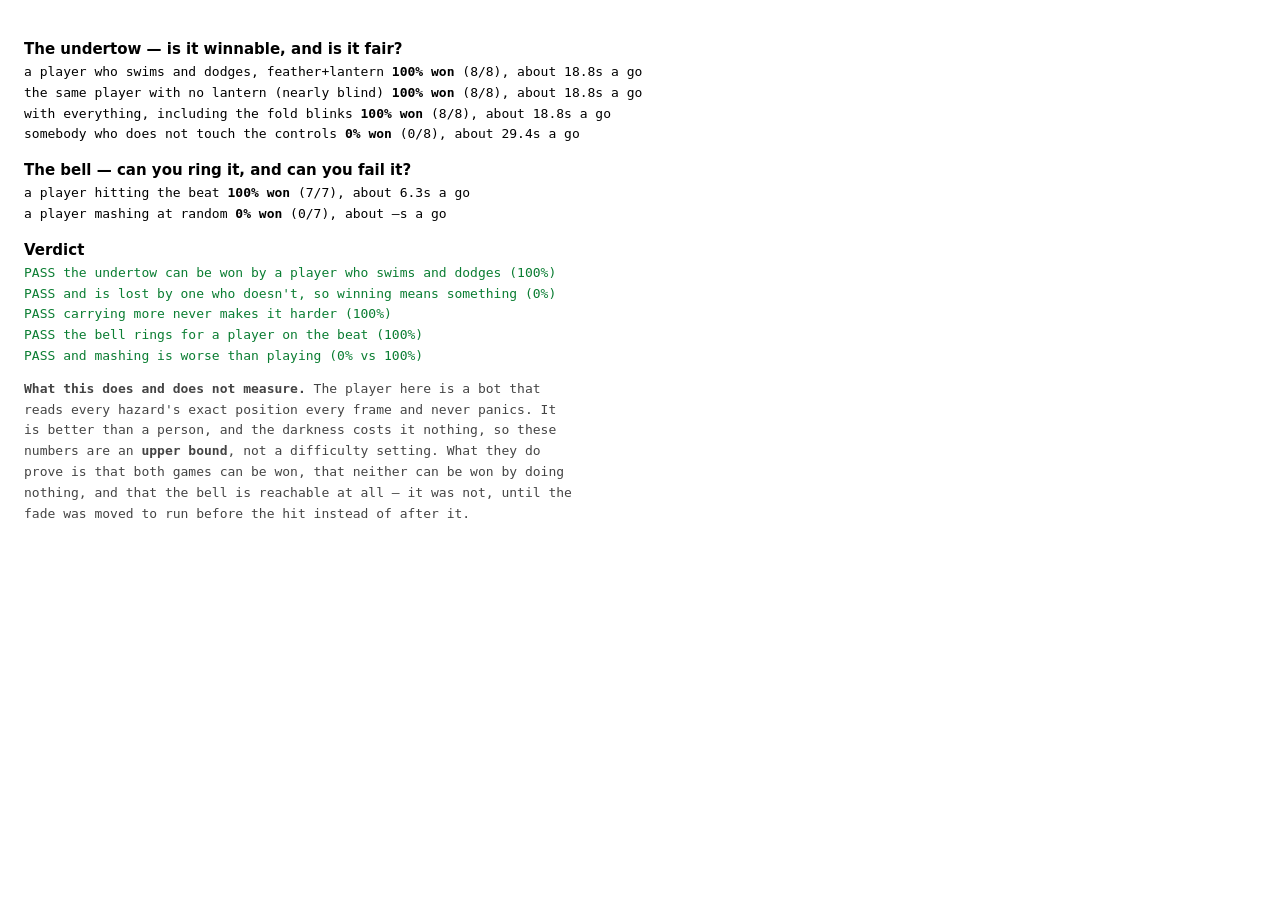
==== balance.html @ a3077df7 "Add the second half of the engine: memory, games, effects, hauntings Everything already written stil" ====
<!doctype html><html><head><meta charset="utf-8"><title>Game balance</title>
<style>body{font:13px/1.6 ui-monospace,Menlo,monospace;padding:16px}
.good{color:#0a7d32}.bad{color:#c0211a;font-weight:bold}h2{font:bold 15px system-ui;margin:16px 0 4px}</style>
</head><body><div id="out">running…</div>
<script src="engine/story.js"></script><script src="engine/memory.js"></script>
<script src="engine/effects.js"></script><script src="engine/arcade.js"></script>
<script>
const out = [];
function trial(game, items, drive, maxFrames) {
  const mount = document.createElement("div"); mount.style.display = "none"; document.body.appendChild(mount);
  let won = null, frames = 0;
  Arcade.play(game, { mount, items: new Set(items), frames: maxFrames, quiet: true,
    drive: (st, i) => { frames = i; drive(st, i); },
    onDone: (w) => { if (won === null) won = w; } });
  mount.remove();
  return { won, seconds: (frames / 60).toFixed(1) };
}
const swim = (st) => {
  const g = st.g; if (!g || typeof g.depth !== "number") return;
  st.keys.arrowup = true;
  const near = (g.bullets || []).concat(g.bits || []).map(b => ({ dx: b.x - g.x, dy: b.y - g.y }))
    .filter(b => Math.abs(b.dy) < 44 && Math.abs(b.dx) < 44).sort((a, b) => Math.abs(a.dx) - Math.abs(b.dx))[0];
  st.keys.arrowleft = !!near && near.dx > 0;
  st.keys.arrowright = !!near && near.dx <= 0;
};
const idle = () => {};
const ring = (st) => { const g = st.g; if (!g || typeof g.angle !== "number") return;
  st.keys[" "] = Math.abs(Math.sin(g.angle)) < g.window * 0.45; };
const ringBad = (st) => { const g = st.g; if (!g) return; st.keys[" "] = (st.t * 60 | 0) % 37 === 0; };

function run(label, game, items, drive, n) {
  const res = []; for (let i = 0; i < n; i++) res.push(trial(game, items, drive, 2400));
  const wins = res.filter(r => r.won === true).length;
  const times = res.filter(r => r.won !== null).map(r => Number(r.seconds));
  const avg = times.length ? (times.reduce((a, b) => a + b, 0) / times.length).toFixed(1) : "—";
  const pct = Math.round(wins / n * 100);
  out.push(`<div>${label.padEnd(44)} <b>${String(pct).padStart(3)}% won</b>  (${wins}/${n}), about ${avg}s a go</div>`);
  return pct;
}
out.push("<h2>The undertow — is it winnable, and is it fair?</h2>");
const a = run("a player who swims and dodges, feather+lantern", "undertow", ["white feather","lantern"], swim, 8);
const b = run("the same player with no lantern (nearly blind)", "undertow", ["white feather"], swim, 8);
const c = run("with everything, including the fold blinks", "undertow", ["white feather","lantern","the same key twice"], swim, 8);
const d = run("somebody who does not touch the controls", "undertow", ["white feather"], idle, 8);
out.push("<h2>The bell — can you ring it, and can you fail it?</h2>");
const e = run("a player hitting the beat", "bell", ["iron clapper"], ring, 7);
const f = run("a player mashing at random", "bell", ["iron clapper"], ringBad, 7);

out.push("<h2>Verdict</h2>");
const check = (c2, m) => out.push(`<div class="${c2 ? "good" : "bad"}">${c2 ? "PASS" : "FAIL"}  ${m}</div>`);
check(a >= 50, "the undertow can be won by a player who swims and dodges (" + a + "%)");
check(d <= 25, "and is lost by one who doesn't, so winning means something (" + d + "%)");
check(c >= 50, "carrying more never makes it harder (" + c + "%)");
check(e >= 60, "the bell rings for a player on the beat (" + e + "%)");
check(f < e, "and mashing is worse than playing (" + f + "% vs " + e + "%)");
out.push(`<div style="margin-top:12px;max-width:70ch;color:#444">
<b>What this does and does not measure.</b> The player here is a bot that reads
every hazard's exact position every frame and never panics. It is better than
a person, and the darkness costs it nothing, so these numbers are an
<b>upper bound</b>, not a difficulty setting. What they do prove is that both
games can be won, that neither can be won by doing nothing, and that the bell
is reachable at all &mdash; it was not, until the fade was moved to run before
the hit instead of after it.</div>`);
document.getElementById("out").innerHTML = out.join("");
</script></body></html>
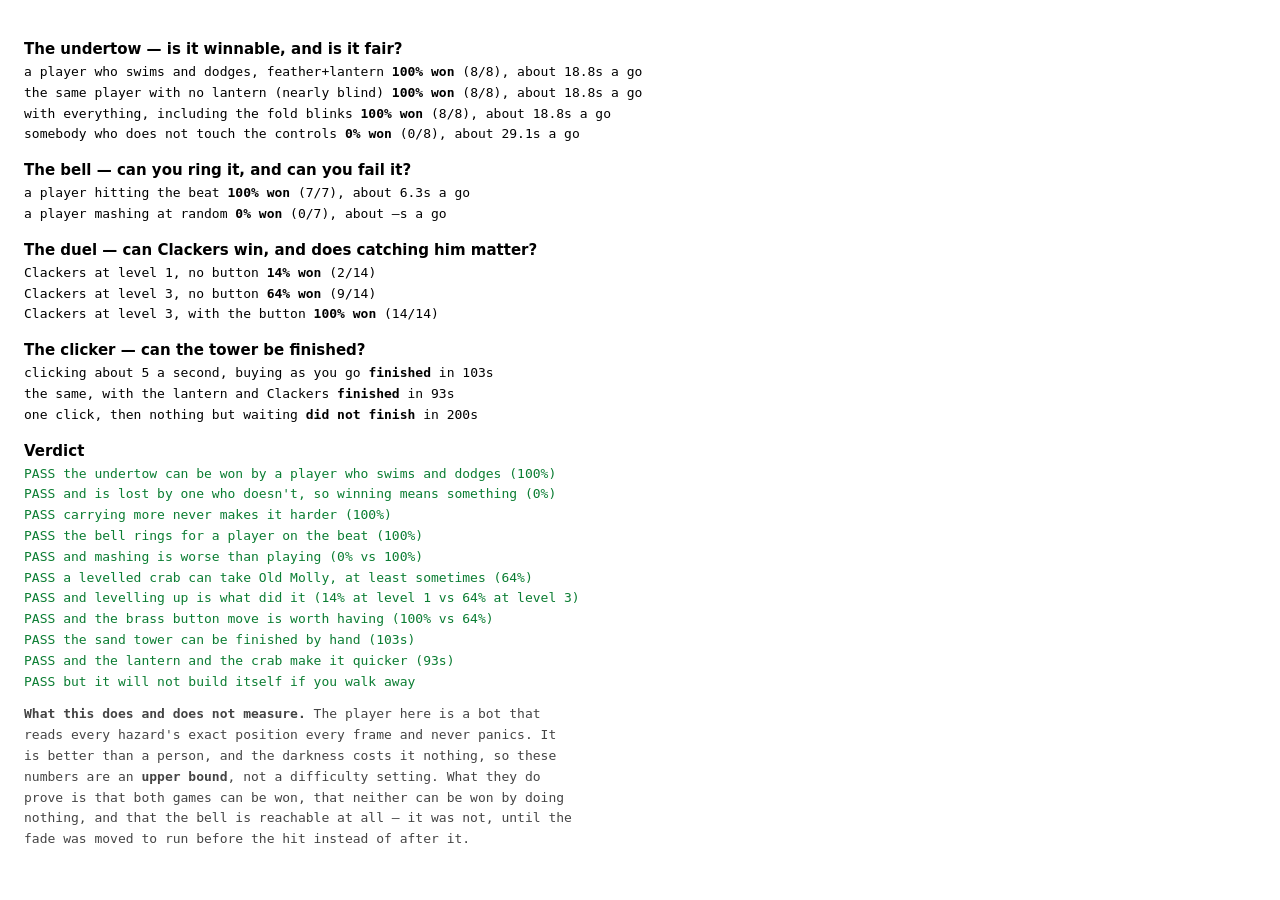
==== commit c640f6dc: "Add creatures, duels, a clicker, and nine themes you can change mid-scene THE THEMES. There are nine" ====
--- a/balance.html
+++ b/balance.html
@@ -2,16 +2,19 @@
 <style>body{font:13px/1.6 ui-monospace,Menlo,monospace;padding:16px}
 .good{color:#0a7d32}.bad{color:#c0211a;font-weight:bold}h2{font:bold 15px system-ui;margin:16px 0 4px}</style>
 </head><body><div id="out">running…</div>
-<script src="engine/story.js"></script><script src="engine/memory.js"></script>
-<script src="engine/effects.js"></script><script src="engine/arcade.js"></script>
+<!-- A dev page always wants the engine as it is on disk, never the copy the
+     browser kept from five minutes ago. -->
+<script>document.write(["story", "memory", "effects", "arcade"]
+  .map(n => "<scr" + "ipt src=\"engine/" + n + ".js?dev=" + Date.now() + "\"></scr" + "ipt>").join(""));</script>
 <script>
 const out = [];
-function trial(game, items, drive, maxFrames) {
+try {
+function trial(game, items, drive, maxFrames, extra) {
   const mount = document.createElement("div"); mount.style.display = "none"; document.body.appendChild(mount);
   let won = null, frames = 0;
-  Arcade.play(game, { mount, items: new Set(items), frames: maxFrames, quiet: true,
+  Arcade.play(game, Object.assign({ mount, items: new Set(items), frames: maxFrames, quiet: true,
     drive: (st, i) => { frames = i; drive(st, i); },
-    onDone: (w) => { if (won === null) won = w; } });
+    onDone: (w) => { if (won === null) won = w; } }, extra || {}));
   mount.remove();
   return { won, seconds: (frames / 60).toFixed(1) };
 }
@@ -28,8 +31,8 @@
   st.keys[" "] = Math.abs(Math.sin(g.angle)) < g.window * 0.45; };
 const ringBad = (st) => { const g = st.g; if (!g) return; st.keys[" "] = (st.t * 60 | 0) % 37 === 0; };
 
-function run(label, game, items, drive, n) {
-  const res = []; for (let i = 0; i < n; i++) res.push(trial(game, items, drive, 2400));
+function run(label, game, items, drive, n, extra) {
+  const res = []; for (let i = 0; i < n; i++) res.push(trial(game, items, drive, 2400, extra));
   const wins = res.filter(r => r.won === true).length;
   const times = res.filter(r => r.won !== null).map(r => Number(r.seconds));
   const avg = times.length ? (times.reduce((a, b) => a + b, 0) / times.length).toFixed(1) : "—";
@@ -46,6 +49,61 @@
 const e = run("a player hitting the beat", "bell", ["iron clapper"], ring, 7);
 const f = run("a player mashing at random", "bell", ["iron clapper"], ringBad, 7);
 
+out.push("<h2>The duel — can Clackers win, and does catching him matter?</h2>");
+Memory.forget(); Memory.caught("clackers");
+const duelFoe = { creatures: ["clackers"], scene: { against: { who: "Old Molly", level: 4 } } };
+const pickMove = (st) => {};                       // the duel is driven by buttons
+function duelRun(label, items, creatures, level, n) {
+  let wins = 0;
+  for (let i = 0; i < n; i++) {
+    Memory.forget();
+    if (creatures.length) { Memory.caught(creatures[0]); Memory.state.creatures[creatures[0]].level = level; }
+    const mount = document.createElement("div"); mount.style.display = "none"; document.body.appendChild(mount);
+    let won = null;
+    Arcade.play("duel", { mount, items: new Set(items), creatures, quiet: true,
+      scene: { against: { who: "Old Molly", level: 4 } }, onDone: (w) => { if (won === null) won = w; } });
+    // a player who always picks the best move available, 60 rounds at most
+    const moves = [...mount.querySelectorAll(".arcade-move")];
+    for (let turn = 0; turn < 60 && won === null; turn++) {
+      const live = moves.filter(b => !b.disabled);
+      (live[live.length - 1] || moves[0]).click();
+      for (let f = 0; f < 160 && won === null; f++) { Arcade._tick(mount, 1 / 60); }
+    }
+    if (won === true) wins++;
+    mount.remove();
+  }
+  const pct = Math.round(wins / n * 100);
+  out.push(`<div>${label.padEnd(44)} <b>${String(pct).padStart(3)}% won</b>  (${wins}/${n})</div>`);
+  return pct;
+}
+const g1 = duelRun("Clackers at level 1, no button", [], ["clackers"], 1, 14);
+const g3 = duelRun("Clackers at level 3, no button", [], ["clackers"], 3, 14);
+const gb = duelRun("Clackers at level 3, with the button", ["a brass button"], ["clackers"], 3, 14);
+
+out.push("<h2>The clicker — can the tower be finished?</h2>");
+function clickRun(label, items, creatures, clicksPerSecond, maxSeconds) {
+  const mount = document.createElement("div"); mount.style.display = "none"; document.body.appendChild(mount);
+  let won = null, frames = 0;
+  const every = Math.max(1, Math.round(60 / clicksPerSecond));
+  Arcade.play("clicker", { mount, items: new Set(items), creatures, quiet: true, frames: maxSeconds * 60,
+    drive: (st, i) => {
+      frames = i;
+      st.pointer.down = (i % every) < 1;
+      st.pointer.x = 240; st.pointer.y = 200;
+      if (i % 30 === 0 && st.g.shopButtons) {          // buy whatever you can afford
+        for (const b of st.g.shopButtons) if (!b.disabled) { b.click(); break; }
+      }
+    },
+    onDone: (w) => { if (won === null) won = w; } });
+  mount.remove();
+  const secs = (frames / 60).toFixed(0);
+  out.push(`<div>${label.padEnd(44)} <b>${won ? "finished" : "did not finish"}</b> in ${secs}s</div>`);
+  return { won, secs: Number(secs) };
+}
+const c1 = clickRun("clicking about 5 a second, buying as you go", [], [], 5, 200);
+const c2 = clickRun("the same, with the lantern and Clackers", ["lantern"], ["clackers"], 5, 200);
+const c3 = clickRun("one click, then nothing but waiting", [], [], 0.02, 200);
+
 out.push("<h2>Verdict</h2>");
 const check = (c2, m) => out.push(`<div class="${c2 ? "good" : "bad"}">${c2 ? "PASS" : "FAIL"}  ${m}</div>`);
 check(a >= 50, "the undertow can be won by a player who swims and dodges (" + a + "%)");
@@ -53,6 +111,13 @@
 check(c >= 50, "carrying more never makes it harder (" + c + "%)");
 check(e >= 60, "the bell rings for a player on the beat (" + e + "%)");
 check(f < e, "and mashing is worse than playing (" + f + "% vs " + e + "%)");
+check(g3 >= 25, "a levelled crab can take Old Molly, at least sometimes (" + g3 + "%)");
+check(g3 > g1, "and levelling up is what did it (" + g1 + "% at level 1 vs " + g3 + "% at level 3)");
+check(gb >= g3, "and the brass button move is worth having (" + gb + "% vs " + g3 + "%)");
+
+check(c1.won && c1.secs <= 180, "the sand tower can be finished by hand (" + c1.secs + "s)");
+check(c2.won && c2.secs <= c1.secs, "and the lantern and the crab make it quicker (" + c2.secs + "s)");
+check(!c3.won, "but it will not build itself if you walk away");
 out.push(`<div style="margin-top:12px;max-width:70ch;color:#444">
 <b>What this does and does not measure.</b> The player here is a bot that reads
 every hazard's exact position every frame and never panics. It is better than
@@ -61,5 +126,8 @@
 games can be won, that neither can be won by doing nothing, and that the bell
 is reachable at all &mdash; it was not, until the fade was moved to run before
 the hit instead of after it.</div>`);
+} catch (err) {
+  out.push(`<div class="bad">THREW: ${err && err.message}</div><pre>${err && err.stack}</pre>`);
+}
 document.getElementById("out").innerHTML = out.join("");
 </script></body></html>
